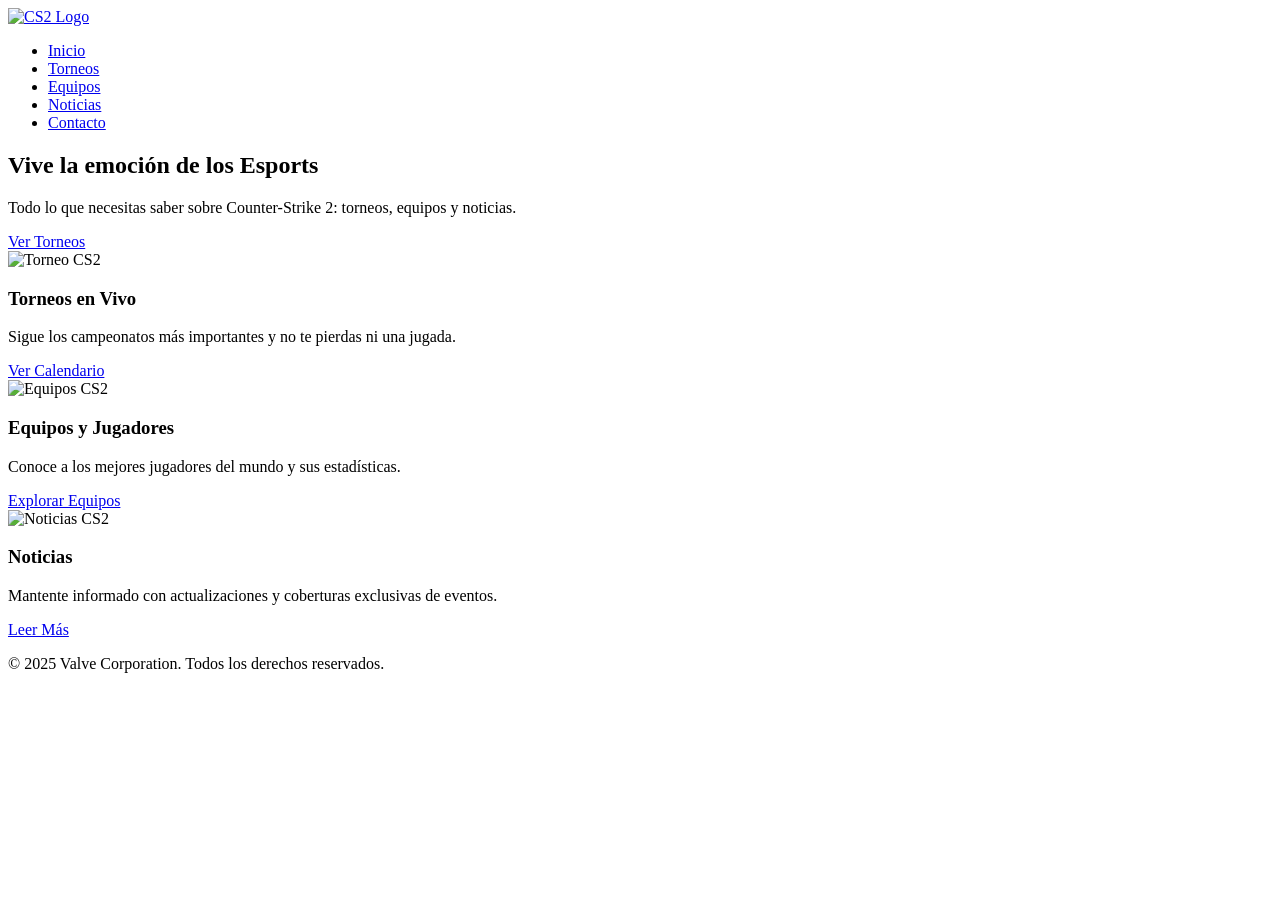
==== index.html @ 970a4386 "Create index.html" ====
<!DOCTYPE html>
<html lang="es">
<head>
  <meta charset="UTF-8">
  <meta name="viewport" content="width=device-width, initial-scale=1.0">
  <title>Counter-Strike 2 - Inicio</title>
  <link rel="stylesheet" href="css/styles.css">
</head>
<body>
  <header class="header">
    <div class="logo"><a href="index.html"><img src="images/logo.png" alt="CS2 Logo"></a></div>
    <nav class="nav">
      <ul>
        <li><a href="index.html" class="active">Inicio</a></li>
        <li><a href="torneos.html">Torneos</a></li>
        <li><a href="equipos.html">Equipos</a></li>
        <li><a href="noticias.html">Noticias</a></li>
        <li><a href="contacto.html">Contacto</a></li>
      </ul>
    </nav>
  </header>

  <!-- HERO -->
  <section class="banner">
    <div class="banner-overlay">
      <h1>Vive la emoción de los Esports</h1>
      <p>Todo lo que necesitas saber sobre Counter-Strike 2: torneos, equipos y noticias.</p>
      <a href="torneos.html" class="btn">Ver Torneos</a>
    </div>
  </section>

  <!-- SECCIONES PRINCIPALES -->
  <main class="page-content">
    <div class="page-container cards">

      <div class="card">
        <img src="images/torneo1.webp" alt="Torneo CS2">
        <h3>Torneos en Vivo</h3>
        <p>Sigue los campeonatos más importantes y no te pierdas ni una jugada.</p>
        <a href="torneos.html" class="btn-secondary">Ver Calendario</a>
      </div>

      <div class="card">
        <img src="images/equipo1.webp" alt="Equipos CS2">
        <h3>Equipos y Jugadores</h3>
        <p>Conoce a los mejores jugadores del mundo y sus estadísticas.</p>
        <a href="equipos.html" class="btn-secondary">Explorar Equipos</a>
      </div>

      <div class="card">
        <img src="images/noticia1.jpg" alt="Noticias CS2">
        <h3>Noticias</h3>
        <p>Mantente informado con actualizaciones y coberturas exclusivas de eventos.</p>
        <a href="noticias.html" class="btn-secondary">Leer Más</a>
      </div>

    </div>
  </main>

  <footer class="footer">
    <p>&copy; 2025 Valve Corporation. Todos los derechos reservados.</p>
  </footer>
</body>
</html>
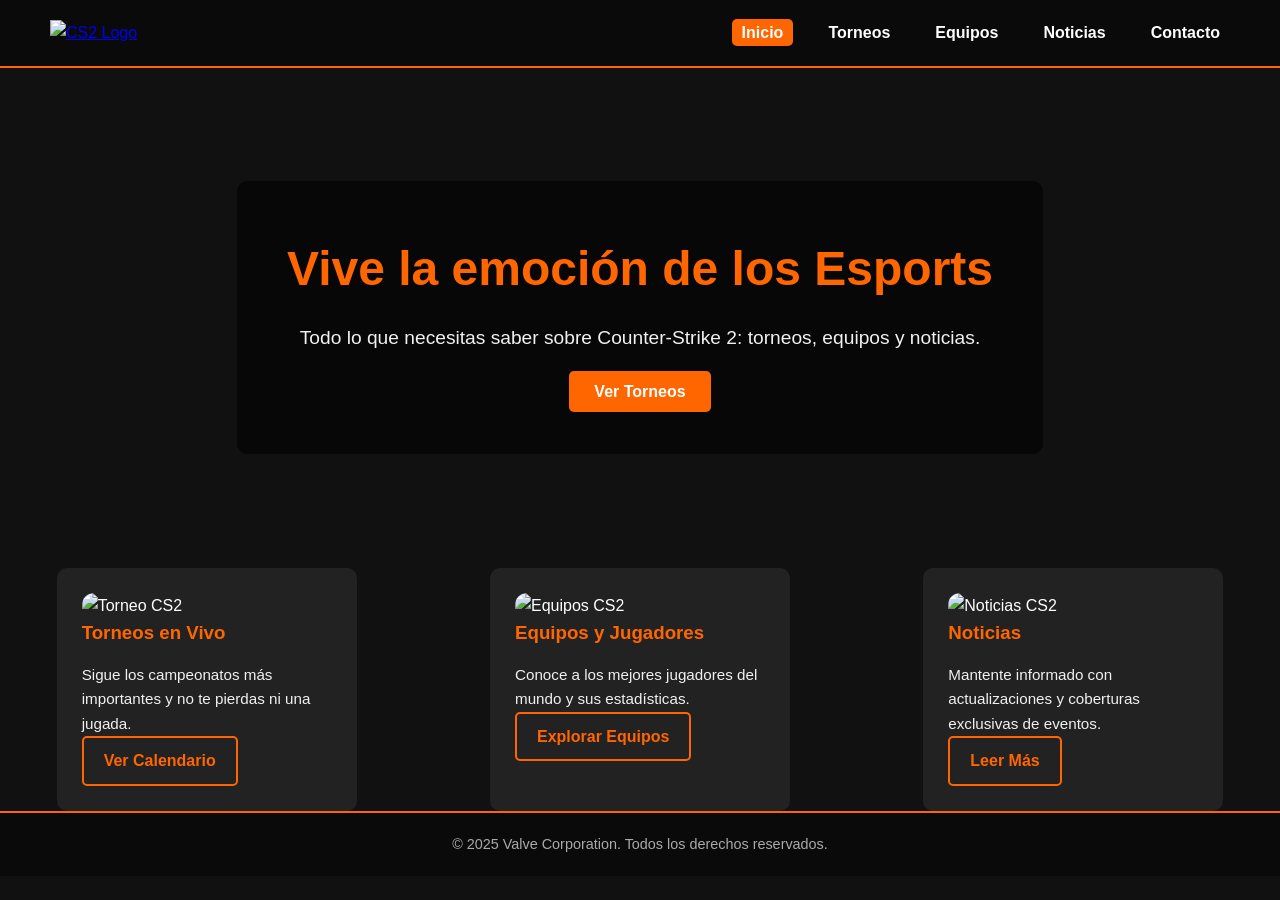
==== commit 643bb8dc: "Update index.html" ====
--- a/index.html
+++ b/index.html
@@ -1,11 +1,10 @@
-
 <!DOCTYPE html>
 <html lang="es">
 <head>
   <meta charset="UTF-8">
   <meta name="viewport" content="width=device-width, initial-scale=1.0">
   <title>Counter-Strike 2 - Inicio</title>
-  <link rel="stylesheet" href="css/styles.css">
+  <link rel="stylesheet" href="styles.css">
 </head>
 <body>
   <header class="header">
--- a/styles.css
+++ b/styles.css
@@ -0,0 +1,311 @@
+/* ===================================================
+   RESET Y TIPOGRAFÍA
+=================================================== */
+* {
+    margin: 0;
+    padding: 0;
+    box-sizing: border-box;
+}
+
+body {
+    font-family: 'Arial', sans-serif;
+    line-height: 1.6;
+    background-color: #111;
+    color: #fff;
+}
+
+/* ===================================================
+   HEADER / NAVEGACIÓN
+=================================================== */
+header {
+    display: flex;
+    justify-content: space-between;
+    align-items: center;
+    padding: 20px 50px;
+    background-color: #0a0a0a;
+    position: sticky;
+    top: 0;
+    z-index: 100;
+    border-bottom: 2px solid #ff6600;
+}
+
+header .logo img {
+    width: 160px;
+}
+
+header nav ul {
+    list-style: none;
+    display: flex;
+}
+
+header nav ul li {
+    margin-left: 25px;
+}
+
+header nav ul li a {
+    text-decoration: none;
+    color: #fff;
+    font-weight: bold;
+    padding: 5px 10px;
+    border-radius: 5px;
+    transition: all 0.3s ease;
+}
+
+header nav ul li a:hover,
+header nav ul li a.active {
+    background-color: #ff6600;
+    transform: scale(1.05);
+}
+
+/* ===================================================
+   HERO / BANNER
+=================================================== */
+.banner {
+    height: 500px;
+    background: url('../images/banner.jpg') center/cover no-repeat;
+    position: relative;
+    display: flex;
+    justify-content: center;
+    align-items: center;
+}
+
+.banner-overlay {
+    position: relative;
+    text-align: center;
+    background: rgba(0,0,0,0.6);
+    padding: 50px;
+    border-radius: 10px;
+    transition: transform 0.3s ease, box-shadow 0.3s ease;
+}
+
+.banner-overlay:hover {
+    transform: translateY(-10px);
+    box-shadow: 0 10px 25px rgba(255,102,0,0.5);
+}
+
+.banner-overlay h1 {
+    font-size: 3rem;
+    margin-bottom: 15px;
+    color: #ff6600;
+}
+
+.banner-overlay p {
+    font-size: 1.2rem;
+    margin-bottom: 25px;
+    color: #f1f1f1;
+}
+
+.banner-overlay .btn {
+    padding: 12px 25px;
+    background: #ff6600;
+    color: #fff;
+    text-decoration: none;
+    font-weight: bold;
+    border-radius: 5px;
+    transition: background 0.3s ease, transform 0.2s ease;
+}
+
+.banner-overlay .btn:hover {
+    background: #e55b00;
+    transform: scale(1.05);
+}
+
+/* ===================================================
+   SECCIÓN DE CARDS / FEATURES
+=================================================== */
+.features {
+    padding: 50px;
+    text-align: center;
+    background-color: #1a1a1a;
+}
+
+.features h2 {
+    font-size: 2.5rem;
+    margin-bottom: 40px;
+    color: #ff6600;
+}
+
+.cards {
+    display: flex;
+    justify-content: space-around;
+    flex-wrap: wrap;
+    gap: 20px;
+}
+
+.card {
+    background-color: #222;
+    padding: 25px;
+    border-radius: 10px;
+    width: 300px;
+    transition: transform 0.3s ease, background 0.3s ease, box-shadow 0.3s ease;
+    cursor: pointer;
+}
+
+.card:hover {
+    transform: translateY(-10px);
+    background-color: #333;
+    box-shadow: 0 10px 20px rgba(255,102,0,0.4);
+}
+
+.card h3 {
+    margin-bottom: 15px;
+    color: #ff6600;
+}
+
+.card p {
+    color: #f1f1f1;
+    font-size: 0.95rem;
+}
+
+/* ===================================================
+   BOTONES SECUNDARIOS
+=================================================== */
+.btn-secondary {
+    display: inline-block;
+    padding: 10px 20px;
+    color: #ff6600;
+    border: 2px solid #ff6600;
+    border-radius: 5px;
+    text-decoration: none;
+    font-weight: bold;
+    transition: all 0.3s ease;
+}
+
+.btn-secondary:hover {
+    background-color: #ff6600;
+    color: #fff;
+    transform: scale(1.05);
+}
+
+/* ===================================================
+   FOOTER
+=================================================== */
+footer {
+    background-color: #0a0a0a;
+    text-align: center;
+    padding: 20px;
+    font-size: 0.9rem;
+    border-top: 2px solid #ff6600;
+    color: #aaa;
+}
+
+/* ===================================================
+   TRANSICIONES GENERALES
+=================================================== */
+a, button {
+    transition: all 0.3s ease;
+}
+
+/* ===================================================
+   RESPONSIVE
+=================================================== */
+@media (max-width: 1024px) {
+    header {
+        padding: 15px 30px;
+    }
+
+    .banner-overlay h1 {
+        font-size: 2.5rem;
+    }
+
+    .banner-overlay p {
+        font-size: 1rem;
+    }
+}
+
+@media (max-width: 768px) {
+    header {
+        flex-direction: column;
+        padding: 15px 20px;
+    }
+
+    header nav ul {
+        flex-direction: column;
+        margin-top: 15px;
+    }
+
+    header nav ul li {
+        margin: 10px 0;
+    }
+
+    .cards {
+        flex-direction: column;
+        align-items: center;
+    }
+
+    .banner {
+        height: 400px;
+    }
+
+    .banner-overlay {
+        padding: 30px;
+    }
+}
+
+@media (max-width: 480px) {
+    .banner-overlay h1 {
+        font-size: 2rem;
+    }
+
+    .banner-overlay p {
+        font-size: 0.95rem;
+    }
+
+    .card {
+        width: 90%;
+    }
+}
+/* CENTRADO DEL CONTENIDO DE CONTACTO */
+.contact-page {
+    display: flex;
+    justify-content: center; /* centra horizontalmente */
+    align-items: center;     /* centra verticalmente */
+    min-height: calc(100vh - 140px); /* altura de pantalla menos header y footer */
+    padding: 50px 20px;
+    background-color: #111; /* fondo opcional */
+}
+
+.contact-container {
+    max-width: 600px;
+    width: 100%;
+    text-align: center;
+}
+/* Encabezado de noticias */
+.news-header {
+    text-align: center;
+    margin-bottom: 50px;
+}
+
+.news-header h1 {
+    font-size: 2.8rem;
+    color: #ff6600;
+    text-shadow: 0 0 10px rgba(255,102,0,0.7), 0 0 20px rgba(255,102,0,0.5);
+    margin-bottom: 15px;
+    font-weight: 700;
+    letter-spacing: 1px;
+}
+
+.news-header .intro-text {
+    font-size: 1.2rem;
+    color: #00bfff;
+    text-shadow: 0 0 8px rgba(0,191,255,0.5);
+    font-weight: 500;
+    max-width: 700px;
+    margin: 0 auto;
+    line-height: 1.6;
+}
+
+
+/* Ajuste de imágenes en cards de noticias */
+.cards .card img {
+    width: 100%;
+    height: 250px; /* aumenta la altura */
+    object-fit: cover; /* mantiene la proporción y recorta si es necesario */
+    border-top-left-radius: 12px;
+    border-top-right-radius: 12px;
+    transition: transform 0.3s ease;
+}
+
+.cards .card:hover img {
+    transform: scale(1.05); /* efecto zoom al pasar el cursor */
+}
